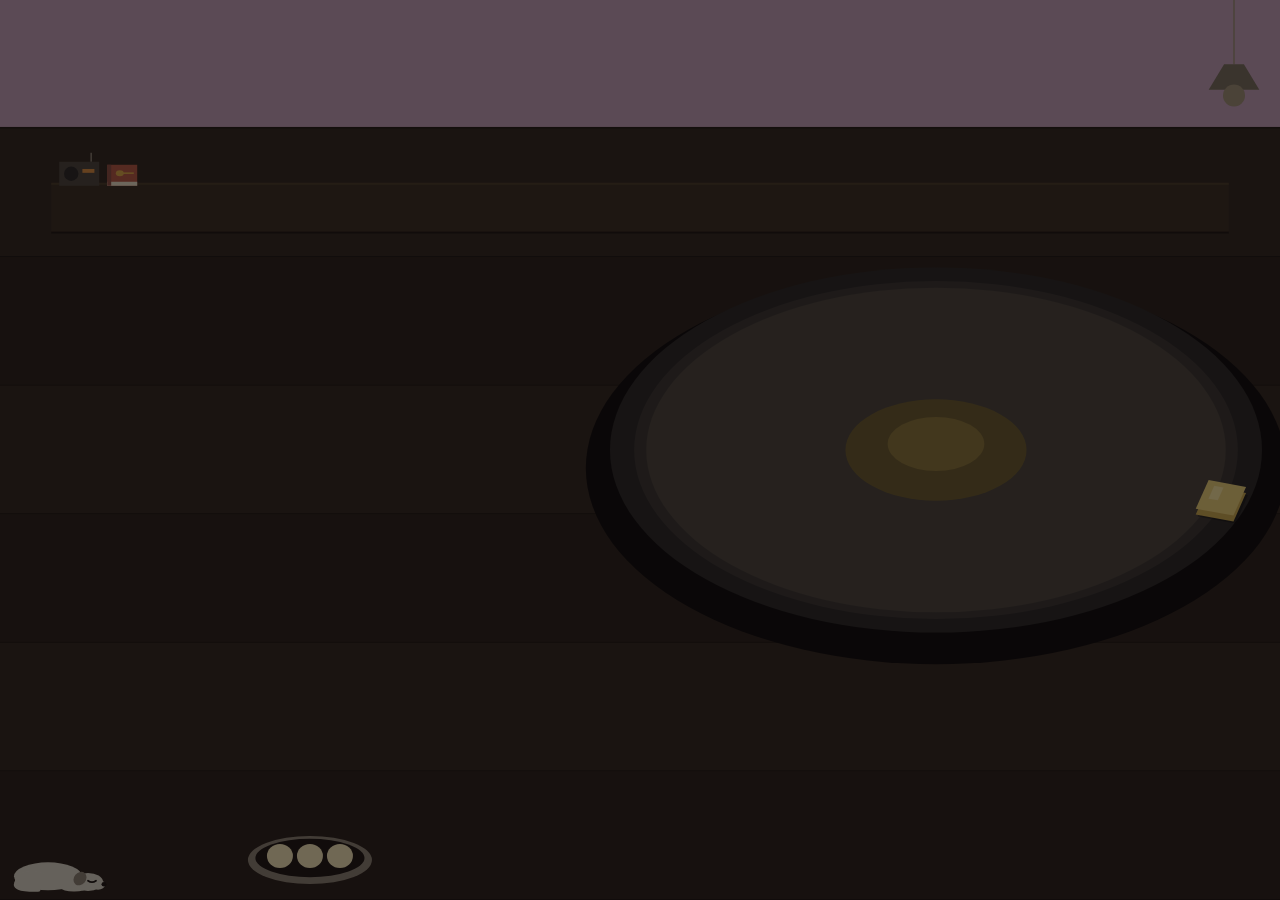
==== prototype/dough-closeup/index.html @ f1c3db47 "stand.js, panel-regression.cjs: debug panel tells the truth (build 101, #89) Co-Authored-By: Claude " ====
<!doctype html>
<html lang="ru">
<head>
<meta charset="utf-8">
<meta name="viewport" content="width=device-width,initial-scale=1,maximum-scale=1,user-scalable=no">
<!-- Стенд правится часто, а GitHub Pages отдаёт max-age=600: без этого телефон
     показывает вчерашнюю сборку и правки «не доезжают». -->
<meta http-equiv="Cache-Control" content="no-cache, no-store, must-revalidate">
<meta http-equiv="Pragma" content="no-cache">
<meta http-equiv="Expires" content="0">
<title>Макашница</title>
<!-- С домашнего экрана: без полосы Safari, портрет, цвета тележки (шаг 1 v0). -->
<link rel="manifest" href="manifest.webmanifest">
<link rel="apple-touch-icon" href="icons/icon-180.png">
<link rel="icon" type="image/png" sizes="192x192" href="icons/icon-192.png">
<meta name="apple-mobile-web-app-capable" content="yes">
<meta name="mobile-web-app-capable" content="yes">
<meta name="apple-mobile-web-app-title" content="Макашница">
<meta name="apple-mobile-web-app-status-bar-style" content="black">
<meta name="theme-color" content="#14100c">
<!-- Режим стенда (?dev=1) включается до первой раскладки, чтобы поле не прыгало. -->
<script>if(/[?&]dev=1(&|$)/.test(location.search)) document.documentElement.classList.add("dev");</script>
<link rel="stylesheet" href="stand.css?v=2026-11-17-b82">

</head>
<body>
<div id="stage">
  <canvas id="cv"></canvas>
  <div id="topbar"><div id="hint">прижимай кусок: где ведёшь — там тоньше, край остаётся толстым. Когда весь тонкий — можно тянуть край</div>
  <div id="live">прижми кусочек теста</div></div>
  <div id="flash"></div>
  <div id="previewBadge" hidden></div>
  <div id="card" hidden>
    <div id="cardBody"></div>
    <button id="nextRoti">следующий роти</button>
  </div>
  <!-- Радио: служебный листок рамки вечера, единственное место со словами (evening.js). -->
  <div id="radioSheet" hidden>
    <div id="radioBox">
      <button id="sound">звук: выкл</button>
      <button id="evRestart">начать вечер заново</button>
      <button id="evPanel">панель стенда</button>
      <button id="evWipe">стереть всё: вечера, полку, тетрадь</button>
      <button id="evLog">скопировать журнал</button>
      <div id="evBuild"></div>
      <button id="evClose">закрыть</button>
    </div>
  </div>
</div>

<div id="panel">
  <div id="core">
    <div class="grp" id="gStep"><b>шаг</b>
      <button data-s="1" class="on">расплющить</button>
      <button data-s="2">растянуть</button>
      <button data-s="3">на таву</button>
      <button id="foldSample" title="Начать отдельную пробу складок на новом растянутом листе">проба конверта</button>
    </div>
    <div class="grp" id="gDish" hidden><b>конверт</b>
      <button id="bananaMode" title="Класть ломтики банана на открытый лист">банан</button>
      <button id="eggMode" title="Лить яйцо на открытый лист">яйцо</button>
      <button id="flipDish" disabled title="Технический вход: перевернуть лист на таве">перевернуть</button>
      <button id="cutMode" disabled>к нарезке →</button>
      <button id="serveDish" hidden>подать</button>
      <button id="undoDish" disabled>отменить</button>
    </div>
    <div class="grp measure" id="gFrame"><b>экран</b>
      <button data-frame="riverside">у реки</button>
      <button data-frame="canal">у канала</button>
      <button data-frame="" class="on">без рамы</button>
    </div>
    <div class="grp" id="gStretch"><b>дыры от шлепка</b>
      <button data-tear="easy">легко</button>
      <button data-tear="mid" class="on">как руки</button>
      <button data-tear="hard">крепко</button>
    </div>
    <div class="grp" id="gPlay">
      <button id="reset">заново</button>
      <button id="dump">скопировать лог</button>
      <button id="radioBtn" title="Звук, вечер заново, спрятать панель">радио</button>
    </div>
    <div class="grp measure" id="gZ"><b>высота</b>
      <button data-z="1" class="on">×1</button>
      <button data-z="1.5">×1,5</button>
      <button data-z="2">×2</button>
      <button data-z="3">×3</button>
      <button data-z="5">×5</button>
    </div>
    <div class="grp measure" id="gView"><b>вид</b>
      <button data-v="A">A · 80</button>
      <button data-v="B">B · 224</button>
      <button data-v="C" class="on">C · контроль</button>
    </div>
    <button id="toolsBtn">прибор ▸</button>
    <div id="mini"></div>
  </div>
  <div id="tools">
    <div class="grp tune" id="gTune"><b>ощущение</b>
      <label>податливость<input id="sCom" type="range" min="0" max="100" value="100"></label>
      <label>текучесть<input id="sCreep" type="range" min="0" max="100" value="100"></label>
      <label>прочность<input id="sBreak" type="range" min="0" max="100" value="100"></label>
      <button id="tuneDefault" title="Вернуть стартовые 100 / 100 / 100, сохранив текущий лист">исходные</button>
    </div>
    <div class="grp measure" id="gCond"><b>судишь по</b>
      <button data-c="both" class="on">обоим</button>
      <button data-c="sight">картинке</button>
    </div>
    <div class="grp measure" id="gFry"><b>жарка, роти</b>
      <button data-f="40" class="on">быстро</button>
      <button data-f="60">средне</button>
      <button data-f="180">медленно</button>
    </div>
    <div class="grp measure" id="gPress"><b>прижим</b>
      <button data-p="0.35">0,35</button>
      <button data-p="1" class="on">1</button>
    </div>
    <div class="grp measure" id="gThrough"><b>низ сквозь лист</b>
      <button data-k="0">0</button>
      <button data-k="0.3" class="on">0,3</button>
      <button data-k="0.6">0,6</button>
    </div>
    <div class="grp" id="gSrv">
      <button id="hardReload">обновить</button>
    </div>
    <div id="stats"></div>
  </div>
</div>

<script src="stand.js?v=2026-11-18-b101"></script>
<script src="counter-item.js?v=2026-09-19"></script>
<script src="drizzle.js?v=2026-11-18-b95"></script>
<script src="banana.js?v=2026-11-18-b92"></script>
<script src="egg.js?v=2026-11-18-b85"></script>
<script src="evening.js?v=2026-11-18-b94"></script>
<script src="guest.js?v=2026-11-18-b95"></script>
<script src="notebook.js?v=2026-11-18-b85"></script>
<script src="night.js?v=2026-11-17-b82"></script>
<script src="shelf.js?v=2026-11-17-b80"></script>
<script src="milk.js?v=2026-11-18-b95"></script>
</body>
</html>
---- prototype/dough-closeup/stand.css ----
:root{ --bg:#14100c; --ink:#e8ddcc; --dim:#8b7f6e; --line:#2a231b; --hot:#d98b3a; }
  *{ box-sizing:border-box; -webkit-tap-highlight-color:transparent;
     -webkit-touch-callout:none; -webkit-user-select:none; user-select:none; }
  html,body{ margin:0; height:100%; background:var(--bg); color:var(--ink);
    font:13px/1.45 ui-monospace,SFMono-Regular,Menlo,monospace; overscroll-behavior:none; }
  body{ display:flex; flex-direction:column; touch-action:none; }
  #stage{ flex:1; position:relative; min-height:0; min-width:0; }
  canvas{ position:absolute; inset:0; width:100%; height:100%; display:block; touch-action:none; }
  #panel{ border-top:1px solid var(--line); padding:8px 10px; display:flex; flex-wrap:wrap;
    gap:6px 14px; align-items:center; background:#0f0c09; }
  .grp{ display:flex; gap:4px; align-items:center; }
  .grp b{ color:var(--dim); font-weight:400; margin-right:2px; }
  /* Кнопки замера меняют условия эксперимента (вплоть до выключения картинки),
     поэтому они приглушены и подписаны — иначе читаются как обычные настройки. */
  .measure{ opacity:.62; }
  .measure b{ color:#5d5346; font-size:11px; }
  .tune label{ display:flex; align-items:center; gap:4px; color:var(--dim); font-size:11px; }
  .tune input[type=range]{ width:74px; accent-color:var(--hot); }
  button{ font:inherit; color:var(--ink); background:#1c1710; border:1px solid var(--line);
    padding:4px 9px; cursor:pointer; }
  button:hover{ border-color:var(--dim); }
  button.on{ background:var(--hot); color:#14100c; border-color:var(--hot); }
  button:disabled{ opacity:.4; cursor:default; }
  [hidden]{ display:none !important; }
  #gDish{ order:1; flex-wrap:wrap; }
  #tear{ padding:8px 18px; font-weight:bold; }
  /* `pre` не переносил строку вовсе, и правый конец уезжал за экран на любой ширине —
     видно на скриншоте владельца 08.09.2026: обрезаны «сборка» и «худший кадр».
     `min-width:0` обязателен: без него флекс-элемент не сжимается ниже содержимого. */
  #stats{ color:var(--dim); margin-left:auto; text-align:right; white-space:pre-wrap;
    min-width:0; overflow-wrap:anywhere; }
  /* Смена подписи «ощущение своё» не должна менять высоту поля и стирать лист. */
  @media (min-width:901px) and (min-height:641px){
    #stats{ width:100%; height:7em; overflow-y:auto; }
  }
  /* #core и #tools — обёртки для ландшафта телефона. В остальных раскладках они
     display:contents, то есть в разметке не участвуют вовсе, а order возвращает
     группам исходный порядок панели: шаг · вид · судишь · порвётся · ощущение · служебные · статистика. */
  #core, #tools{ display:contents; }
  #gStep{ order:1 } #gFrame{ order:2 } #gZ{ order:2 } #gView{ order:2 } #gCond{ order:3 } #tear{ order:4 }
  #gTune{ order:5 } #gThrough{ order:5 } #gFry{ order:5 } #gPress{ order:5 } #gSrv{ order:6 } #stats{ order:7 }
  #toolsBtn, #mini{ display:none; }
  /* Подсказка и крупный индикатор идут друг за другом: на телефоне подсказка в три строки
     залезала под индикатор (независимая проверка 17.09). */
  #topbar{ position:absolute; left:10px; right:10px; top:10px; pointer-events:none; }
  #hint{ color:var(--dim); pointer-events:none; font-size:11px; }
  /* Крупный индикатор: мелкую строку внизу на телефоне не разглядеть,
     а без неё непонятно, дошло ли касание вообще. */
  #live{ margin-top:6px; text-align:center;
    pointer-events:none; font-size:clamp(14px,3.4vw,20px); color:var(--hot); }
  /* Вспышка на предсказание. Было 0,18 за 90 мс — на телефоне не видно вовсе
     (замечание владельца 08.09.2026). Стало заметно и с затуханием, чтобы читалось
     как ответ прибора, а не как рывок кадра. */
  #flash{ position:absolute; inset:0; pointer-events:none; opacity:0; background:#d98b3a;
    transition:opacity .28s ease-out; }
  #tear.armed{ background:var(--hot); color:#14100c; border-color:var(--hot); }
  #torn{ position:absolute; inset:0; display:none; align-items:center; justify-content:center;
    color:var(--hot); font-size:clamp(18px,4vw,32px); letter-spacing:.08em;
    pointer-events:none; z-index:4; }
  #torn.on{ display:flex; }
  /* Рама экрана (#102): показываем игру, а не измерительный стенд — приборы, ползунки и
     переключатели видов прячутся, остаются шаги пути и подсказка. */
  /* Игровой стенд (владелица 19.09): приборы замера и стрелки шага не показываем.
     Узлы остаются в DOM — stand.js к ним обращается. */
  #gZ, #gView, #gTune, #gCond, #gFry, #gPress, #gThrough,
  #stats, #mini, #toolsBtn, #hardReload, #gStepNav,
  #serveDish, #card { display:none !important; }
  /* Рамка вечера (шаг 1 v0): игровой режим по умолчанию — панель стенда спрятана, поле во весь экран.
     html.dev ставит ?dev=1 (до первой раскладки) или пункт «панель стенда» в радио. Справа сверху
     висит лампа — служебные строки её не закрывают. */
  html:not(.dev) #panel{ display:none; }
  html:not(.dev) #topbar{ right:96px; }
  /* В игре сверху одна строка (#live): вместе с мелкой подсказкой текст на 375×667 ложился на радио и стойку. */
  html:not(.dev) #hint{ display:none; }
  /* Стереть всё (вечера, полку, тетрадь) — только из режима стенда (шаг 5 v0, shelf.js). */
  html:not(.dev) #evWipe{ display:none; }
  /* Гостья у стойки (шаг 2 v0, guest.js ставит html.guest): её картинка начинается в 34 px от верха,
     поэтому служебная строка мельче и прижата к верху — две строки кончаются над её головой. */
  html.guest:not(.dev) #topbar{ top:4px; }
  /* Сборка 80: в игре строка всегда одна и короткая (stand.js, LINE_MAX) — прижата к верху и не переносится:
     кончается на 21 px, выше головы гостьи (34 px) и полки с подарками, при ней и без неё одинаково. */
  html:not(.dev) #topbar{ top:4px; }
  html:not(.dev) #live{ margin-top:0; font-size:14px; line-height:1.2; white-space:nowrap; }
  #radioSheet{ position:absolute; inset:0; z-index:7; display:flex; align-items:center;
    justify-content:center; background:rgba(15,12,9,.78); }
  #radioBox{ display:flex; flex-direction:column; gap:10px; min-width:230px; padding:16px;
    background:#1c1710; border:1px solid #5a4526; }
  #radioBox button{ padding:12px 14px; font-size:14px; }
  #evBuild{ color:var(--dim); font-size:11px; }
  /* Значок предпросмотра ветки: его заполняет только локальный сервер предпросмотра
     (/__preview.json). На Pages адреса нет, и значок остаётся скрытым. */
  #previewBadge{ position:absolute; left:6px; bottom:6px; max-width:calc(100% - 12px);
    padding:2px 6px; font-size:10px; line-height:1.3; color:#f0c674;
    background:rgba(20,16,12,.82); border:1px solid #5a4526; pointer-events:none;
    z-index:3; overflow-wrap:anywhere; }
  /* Карточка поданного роти: черновик стенда (#50 — что помнит след, ещё не решено). */
  #card{ position:absolute; left:6%; right:6%; top:max(12%,64px); max-height:calc(100% - max(12%,64px) - 8px);
    overflow:auto; z-index:5;
    padding:12px 14px; background:rgba(20,16,12,.95); border:1px solid #5a4526; color:var(--ink);
    font-size:13px; line-height:1.5; touch-action:pan-y; }
  #cardBody{ white-space:pre-line; }
  #card button{ margin-top:10px; padding:9px 14px; }
  /* Портрет БОЛЬШЕ НЕ ЗАКРЫТ (решение владельца 08.09.2026: «на вертикальном экране
     закидываем роти снизу вверх, и таву увеличим»). Заглушка «поверни телефон» стояла
     здесь потому, что в портрете сцена была широкой низкой полосой, лист и тава лежали
     рядом, а две трети поля оставались пустым столом. Теперь зоны в портрете делятся
     по ВЫСОТЕ: тесто внизу, тава вверху, — и пустая половина стала местом тавы.
     Оговорка про замер не отменена, а переехала в строку телеметрии: числа портрета
     с альбомными по-прежнему не сравнить, холст другого размера. Она предупреждает,
     а не запрещает.
     Высота поля привязана к ШИРИНЕ (`vw`, не `vh`): на iOS высота вьюпорта скачет от
     тулбара Safari, а любой скачок высоты пересобирает лист. Поле не `flex:1`, значит
     содержимое панели физически не может двигать его границу. */
  @media (orientation:portrait) and (max-width:600px){
    html.dev #stage{ flex:none; height:120vw; }
    #panel{ flex:1 1 auto; align-content:flex-start;
      overflow-y:auto; touch-action:pan-y; }
    #stats{ height:auto; min-height:7em; }
  }

  /* Узкое окно, раскладка-строка. Панель ОБЯЗАНА переноситься: иначе правый край
     уезжает за экран, а доскроллить нечем — body{touch-action:none}. Видно на скриншоте
     владельца 08.09.2026: обрезаны «прочность», «скопировать лог» и «обновить».
     Сюда попадают: портрет после «всё равно продолжить», планшет и узкое окно на десктопе.
     Блок стоит ДО ландшафтного: там своя раскладка, и она должна перебивать эту. */
  @media (max-width:900px){
    .grp{ flex-wrap:wrap; }
    #panel{ padding:6px 8px; gap:5px 8px; }
    #panel button{ font-size:12px; padding:7px 8px; }
    .grp{ gap:5px; }
    .grp b{ font-size:11px; }
    #stats{ margin-left:0; width:100%; white-space:pre-wrap; text-align:left;
      font-size:11px; line-height:1.35; height:7em; overflow-y:auto; }
    #tear .kbd{ display:none; }
    .tune label{ flex-direction:column; align-items:stretch; gap:1px; font-size:10px; }
    .tune input[type=range]{ width:88px; }
  }

  @media (orientation:landscape) and (max-height:640px){
    body{ --rail:clamp(112px,15vw,146px); flex-direction:row; }
    #panel{ position:relative; flex:0 0 var(--rail); width:var(--rail);
      flex-direction:column; flex-wrap:nowrap; align-items:stretch; gap:5px;
      border-top:0; border-left:1px solid var(--line);
      padding:6px 6px calc(6px + env(safe-area-inset-bottom,0px)); }
    #core{ display:flex; flex:1; min-height:0; flex-direction:column;
      align-items:stretch; gap:5px; overflow-y:auto; touch-action:pan-y; }
    #gStep{ order:1 } #gView{ order:2 } #tear{ order:3 } #mini{ order:4 } #toolsBtn{ order:5 }
    #gCond{ order:1 } #gTune{ order:2 } #gThrough{ order:2 } #gFry{ order:2 } #gPress{ order:2 } #gSrv{ order:3 } #stats{ order:4 }
    #tools .tune label{ width:100%; }
    #core .grp{ flex-direction:column; align-items:stretch; gap:3px; }
    #core .grp b{ margin:0; font-size:10px; }
    #panel button{ font-size:10px; padding:9px 3px; white-space:normal; line-height:1.15; }
    #tear{ padding:14px 3px; font-size:11px; }
    #tear .kbd{ display:none; }
    #core .tune label{ flex-direction:column; align-items:stretch; gap:1px; }
    #core .tune input[type=range]{ width:100%; }
    #toolsBtn{ display:block; }
    #mini{ display:block; margin-top:auto; flex:none; color:var(--dim); font-size:11px;
      line-height:1.35; white-space:pre-line; overflow-wrap:anywhere; }
    #tools{ display:none; position:fixed; left:0; top:0; bottom:0; right:var(--rail);
      flex-flow:column wrap; align-content:flex-start; gap:8px 16px;
      padding:10px 12px calc(10px + env(safe-area-inset-bottom,0px));
      background:rgba(15,12,9,.99); border-right:1px solid var(--line); z-index:6; }
    body.tools #tools{ display:flex; }
    #tools .grp{ width:min(212px,42vw); flex-wrap:wrap; align-items:center; }
    #tools .grp b{ width:100%; margin:0; }
    #tools .measure{ opacity:1; }
    #stats{ width:min(248px,46vw); margin-left:0; text-align:left;
      white-space:pre-wrap; font-size:10px; line-height:1.35; }
  }
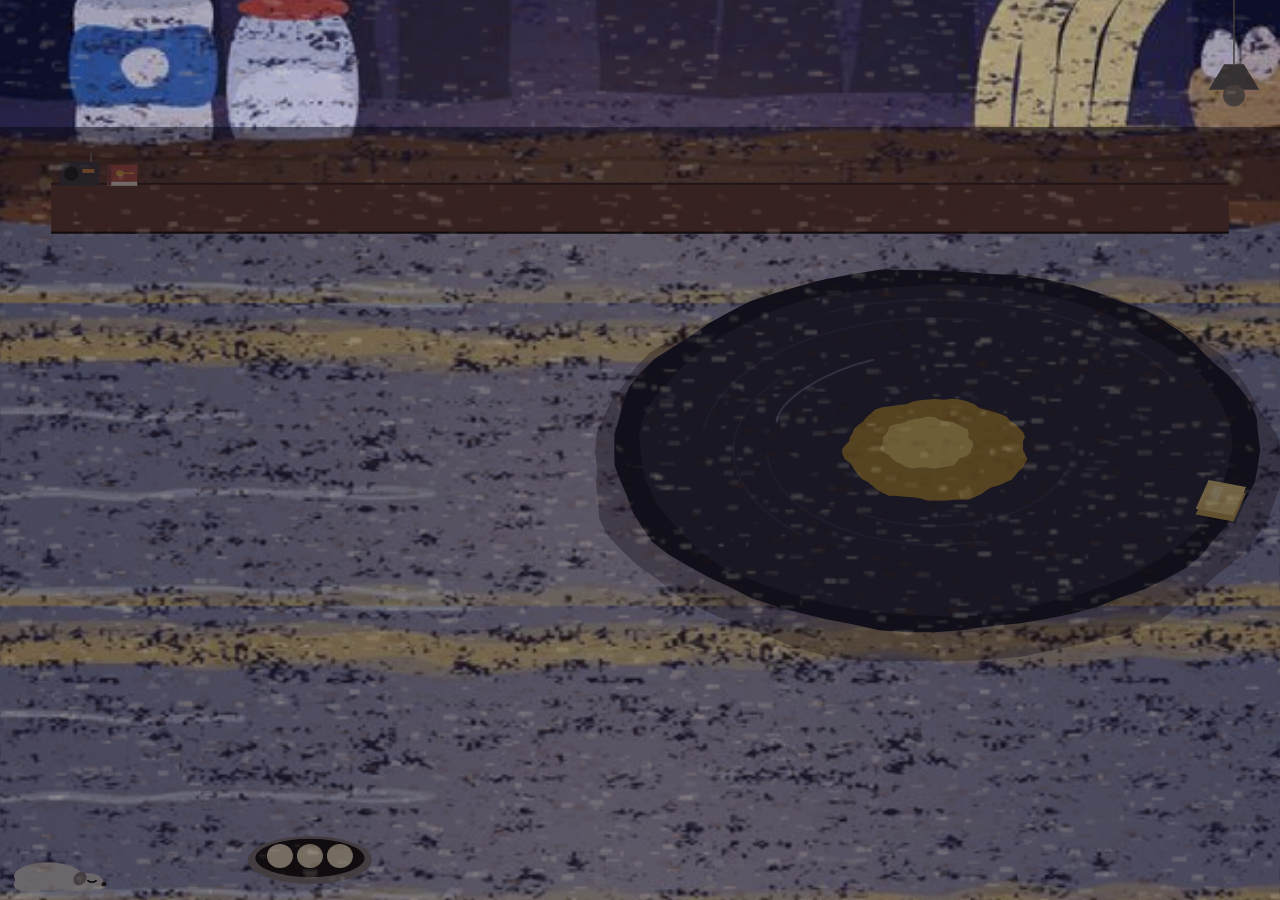
==== commit cb5369fc: "Stand wears the chosen crayon-on-kraft look (variant H): sky and place by the phone's real hour, cra" ====
--- a/prototype/dough-closeup/index.html
+++ b/prototype/dough-closeup/index.html
@@ -21,6 +21,9 @@
 <!-- Режим стенда (?dev=1) включается до первой раскладки, чтобы поле не прыгало. -->
 <script>if(/[?&]dev=1(&|$)/.test(location.search)) document.documentElement.classList.add("dev");</script>
 <link rel="stylesheet" href="stand.css?v=2026-11-17-b82">
+<link rel="preconnect" href="https://fonts.gstatic.com" crossorigin>
+<link rel="stylesheet" href="https://fonts.googleapis.com/css2?family=Pangolin&display=swap">
+<style>/* сборка 103: облик мелками — подписи рукой (Pangolin, как в макете H) */ body.crayon #hint, body.crayon #topbar { font-family: Pangolin, "Comic Sans MS", system-ui, sans-serif; }</style>
 
 </head>
 <body>
@@ -126,12 +129,13 @@
   </div>
 </div>
 
-<script src="stand.js?v=2026-11-18-b101"></script>
+<script src="stand.js?v=2026-11-23-b103"></script>
+<script src="crayon.js?v=2026-11-23-b103"></script>
 <script src="counter-item.js?v=2026-09-19"></script>
-<script src="drizzle.js?v=2026-11-18-b95"></script>
+<script src="drizzle.js?v=2026-11-18-b100"></script>
 <script src="banana.js?v=2026-11-18-b92"></script>
 <script src="egg.js?v=2026-11-18-b85"></script>
-<script src="evening.js?v=2026-11-18-b94"></script>
+<script src="evening.js?v=2026-11-23-b103"></script>
 <script src="guest.js?v=2026-11-18-b95"></script>
 <script src="notebook.js?v=2026-11-18-b85"></script>
 <script src="night.js?v=2026-11-17-b82"></script>
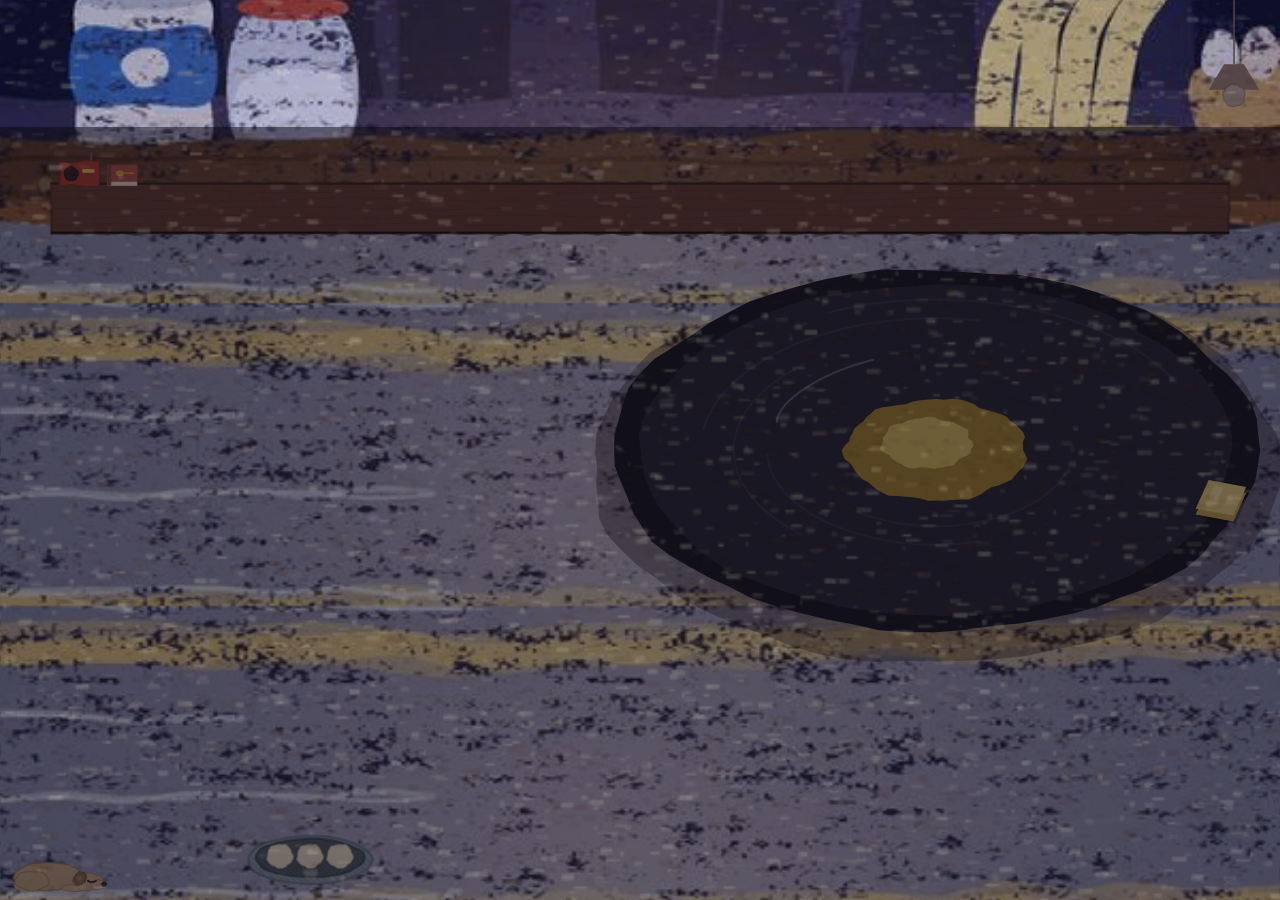
==== commit eb05a8af: "Counter props and the dog in crayon: torn edge, crayon hatch and darker outline for bowl, dough ball" ====
--- a/prototype/dough-closeup/index.html
+++ b/prototype/dough-closeup/index.html
@@ -129,16 +129,16 @@
   </div>
 </div>
 
-<script src="stand.js?v=2026-11-23-b103"></script>
-<script src="crayon.js?v=2026-11-23-b103"></script>
+<script src="stand.js?v=2026-11-28-b104"></script>
+<script src="crayon.js?v=2026-11-28-b104"></script>
 <script src="counter-item.js?v=2026-09-19"></script>
 <script src="drizzle.js?v=2026-11-18-b100"></script>
 <script src="banana.js?v=2026-11-18-b92"></script>
 <script src="egg.js?v=2026-11-18-b85"></script>
-<script src="evening.js?v=2026-11-23-b103"></script>
+<script src="evening.js?v=2026-11-28-b104"></script>
 <script src="guest.js?v=2026-11-18-b95"></script>
 <script src="notebook.js?v=2026-11-18-b85"></script>
-<script src="night.js?v=2026-11-17-b82"></script>
+<script src="night.js?v=2026-11-28-b104"></script>
 <script src="shelf.js?v=2026-11-17-b80"></script>
 <script src="milk.js?v=2026-11-18-b95"></script>
 </body>
